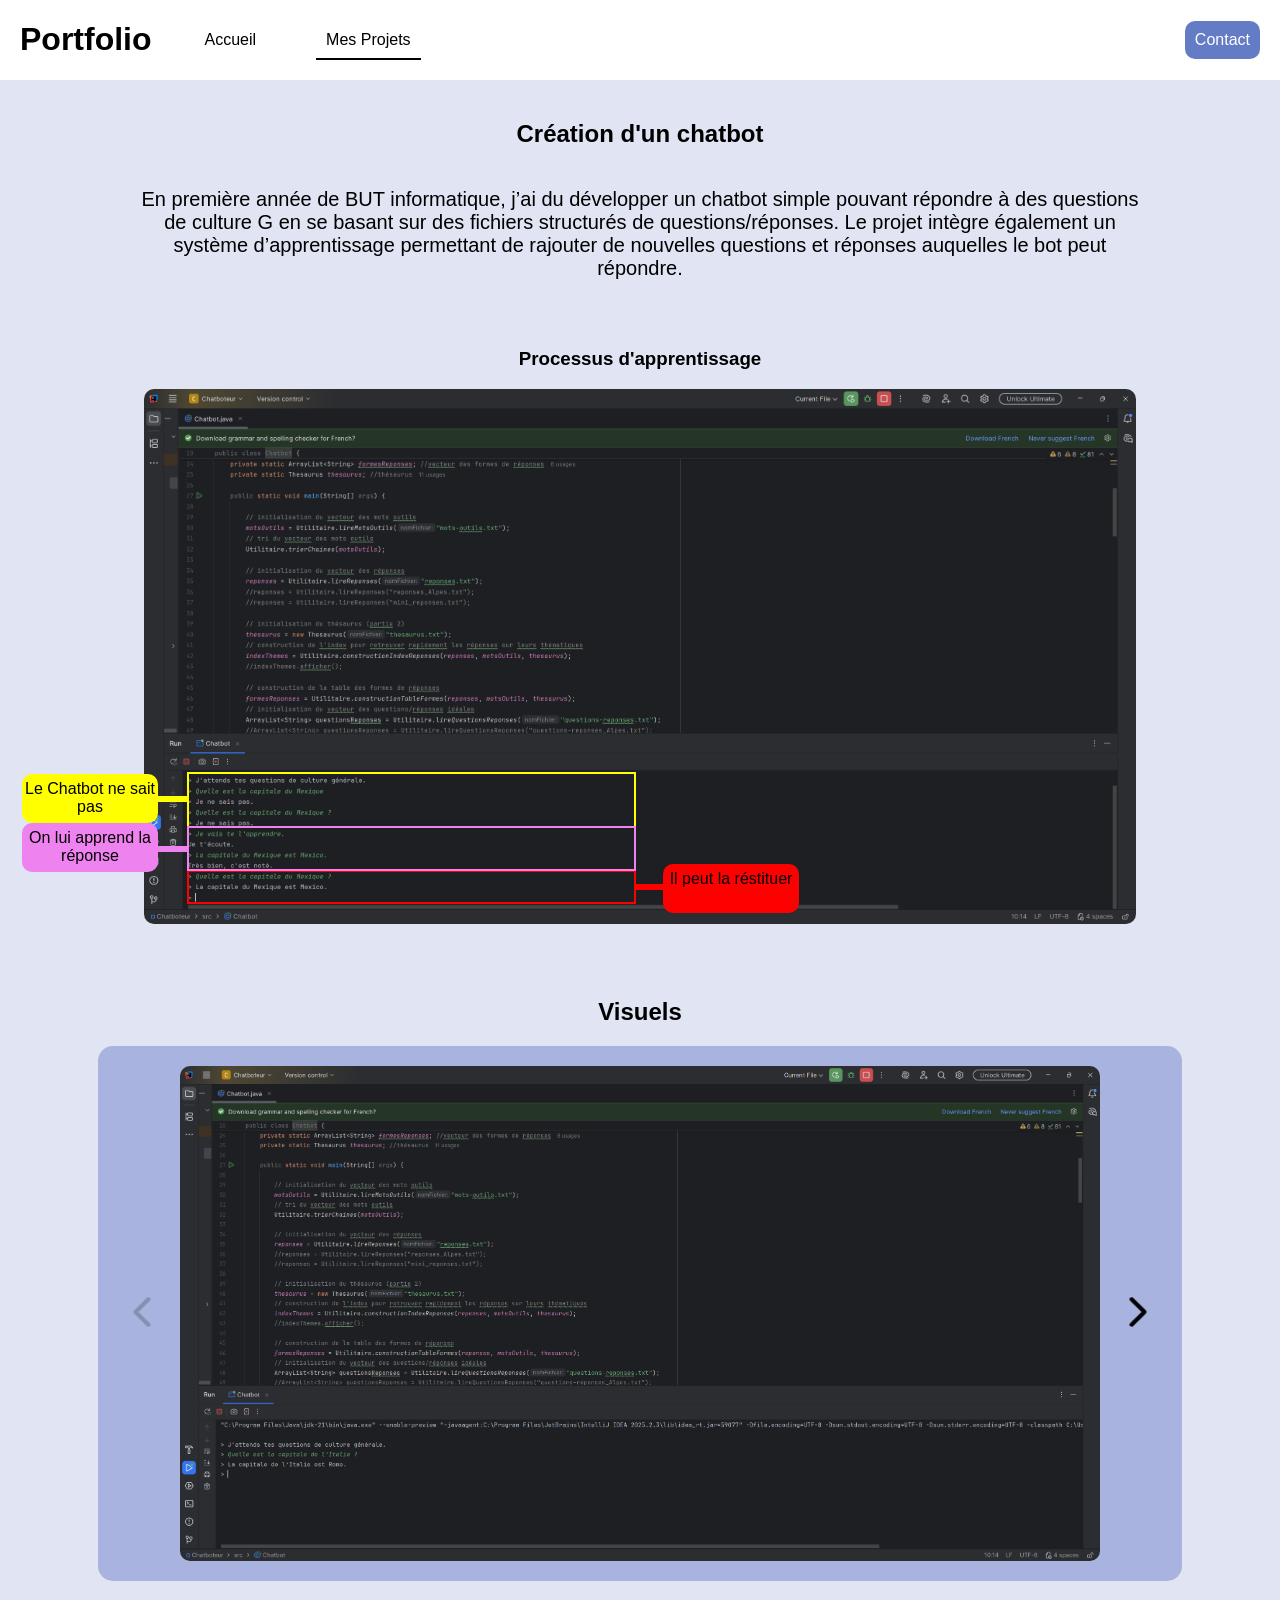
==== chat.html @ 0398caec "first commit" ====
<!DOCTYPE html>
<html lang="en">
<head>
    <meta charset="UTF-8">
    <meta name="viewport" content="width=device-width, initial-scale=1.0">
    <title>Document</title>
    <link rel="stylesheet" href="header.css">
    <link rel="stylesheet" href="chat.css">
</head>
<body>
     
    <header>
        <div>
        <h1>Portfolio </h1>
        
        <nav>
            <ul>
                <li><a href="index.html">Accueil</a></li>
                <li>
                    <a href="">Mes Projets</a>
                    <div class="sous-menu">
                        <a href="chat.html">Chatbot</a>
                        <a href="JDV.html">Jeu de la vie</a>
                    </div>
                </li>
            </ul>
        </nav>

        
        </div>
        <a href="contact.html">Contact</a>
    </header>
    <div></div>
    <main>
        <span class="c1"></span>
        <span class="c2"></span>
        <span class="c3"></span>

        <span class="c4"></span>
        <span class="c5"></span>
        <span class="c6"></span>

        <span class="c7">Il peut la réstituer</span>
        <span class="c8">Le Chatbot ne sait pas</span>
        <span class="c9">On lui apprend la réponse</span>   

        <h2>Création d'un chatbot</h2>
        <p>
            En première année de BUT informatique, j’ai du développer un chatbot simple pouvant répondre à des questions de culture G en se basant sur des fichiers structurés de questions/réponses. Le projet intègre également un système d’apprentissage permettant de rajouter de nouvelles questions et réponses auquelles le bot peut répondre.
        </p>
                

        <div>
            <h3>Processus d'apprentissage</h3>
            <img src="cht2.png" alt="" class="img">
        </div>

        <h2>Visuels</h2>
            
        <article class="carousel-wrapper">
            <section class="carousel">
                <button class="arrow left"><img src="arrow.png" alt=""></button>

                <div class="card first-set">
                    <img src="cht1.png" alt="">
                </div>
                <div class="card second-set">
                    <img src="cht3.png" alt="">
                </div>
                <div class="card third-set">
                    <img src="cht4.png" alt="">
                </div>
                <div class="card fourth-set">
                    <img src="JDV_img1.png" alt="">
                </div>

                <button class="arrow right"><img src="arrow.png" alt=""></button>
            </section>


        </article>


        
            
        
    </main>
    <script>
        const leftBtn = document.querySelector('.arrow.left');
        const rightBtn = document.querySelector('.arrow.right');
        const firstSet = document.querySelectorAll('.first-set');
        const secondSet = document.querySelectorAll('.second-set');
        const thirdSet = document.querySelectorAll('.third-set');
        

        var vari = 0;

        leftBtn.style.opacity = '20%';
        

        rightBtn.addEventListener('click', () => {
            if(vari<2){
                vari=vari+1;
                firstSet.forEach(card => card.style.display = 'none');
                secondSet.forEach(card => card.style.display = 'none');
                thirdSet.forEach(card => card.style.display = 'none');
                if(vari==1){
                    secondSet.forEach(card => card.style.display = 'flex');
                    leftBtn.style.opacity = '100%';
                    rightBtn.style.opacity = '100%';
                }else if(vari == 2){
                    thirdSet.forEach(card => card.style.display = 'flex');
                    leftBtn.style.opacity = '100%';
                    rightBtn.style.opacity = '20%';
                }else if(vari == 0){
                    firstSet.forEach(card => card.style.display = 'flex');
                    leftBtn.style.opacity = '100%';
                    rightBtn.style.opacity = '100%';
                }
                
            }
        });

        leftBtn.addEventListener('click', () => {
            if(vari>0){
                vari=vari-1;
                firstSet.forEach(card => card.style.display = 'none');
                secondSet.forEach(card => card.style.display = 'none');
                thirdSet.forEach(card => card.style.display = 'none');
                if(vari==0){
                    firstSet.forEach(card => card.style.display = 'flex');
                    leftBtn.style.opacity = '20%';
                    rightBtn.style.opacity = '100%';
                }else if(vari == 1){
                    secondSet.forEach(card => card.style.display = 'flex');
                    leftBtn.style.opacity = '100%';
                    rightBtn.style.opacity = '100%';
                }else if(vari == 2){
                    thirdSet.forEach(card => card.style.display = 'flex');
                    leftBtn.style.opacity = '100%';
                    rightBtn.style.opacity = '100%';
                }
            }
        });
    </script>
    
</body>
</html>
---- header.css ----
header{
    display: flex;
    justify-content: space-between;
    background-color: white;
    align-items: center;
}



body > div{
    border: px grey solid;
    opacity: 10%;
    position: absolute;
    width: 100%;
    left: 0;
}

nav{
    padding-right: 50px;
}

header > div{
    display: flex;
    align-items:center;
    gap: 3px;
}

header ul{
    display: flex;
    gap: 50px;
}

h1{
    margin-left: 20px;
}

nav li > a{
    text-decoration: none;
    color: black;
    padding: 10px;
}

nav li div > a {
    color: black;
    text-decoration: none;
}

nav li > a:hover{
    background-color: rgb(223, 223, 223);
    border-bottom: 2px black solid;
}

header > a{
    text-decoration: none;
    color: white;
    background-color: rgb(100, 123, 198);
    padding: 10px;
    border-radius: 10px;
    margin-right: 20px;
}



header li{
    list-style-type: none;
}

nav  li:hover .sous-menu{
    display: flex;
    
}

.sous-menu{
    display: none;
    position: absolute;
    background-color: rgb(223, 223, 223);
    border-top-right-radius: 15px;
    border-bottom-left-radius: 15px;
    border-bottom-right-radius: 15px;
    flex-direction: column;
    margin-top: 11px;
}

.sous-menu a{
    padding: 10px;
    border-bottom: 2px rgba(0, 0, 0, 0) solid;
    
}

.sous-menu a:last-child{
    border-radius: 15px;
}

.sous-menu a:hover{
    border-bottom: 2px black solid;
}
---- chat.css ----
h1, h2{
    font-family:'Trebuchet MS', 'Lucida Sans Unicode', 'Lucida Grande', 'Lucida Sans', Arial, sans-serif;
}

body{
    padding: 0;
    margin: 0;
    background-color: rgb(100, 123, 198, 0.2);
    font-family:Arial, Helvetica, sans-serif;

}


main{
    padding: 20px;
    text-align: center;
    display: flex;
    flex-direction: column;
    align-items: center;
}

p{
    width: 1000px;
    margin-bottom: 50px;
    font-size: 20px;
}

main > div{
    margin-bottom: 50px;
}

.arrow {
    background: none;
    border: none;
}

.arrow img{
    height: 30px;
}

.arrow.right img{
    transform: rotate(180deg);
}

.arrow:hover{
    transform: scale(1.05);
}

section{
    display: flex;
    padding: 20px;
    background-color: rgba(100, 123, 198, 0.458);
    border-radius: 15px;
    gap: 10px;
    justify-content: space-around;
    width: 116vh;
    align-items: center;
}

.c1{
    border: solid 2px red;
    height: 30px;
    width: 445px;
    left: auto;
    margin-right: 458px;
    top:870px;
}

.c2{
    border: solid 2px yellow;
    height: 52px;
    width:445px;
    left: auto;
    margin-right: 458px;
    top:772px;
}

.c3{
    border: solid 2px violet;
    height: 41px;
    width: 445px;
    margin-right: 458px;
    left: auto;
    top: 826px;
}

.c4{
    border: solid 3px red;
    width: 3vh;
    margin-left: 24px;
    left: auto;
    top: 884px;
}

.c7{
    border: solid 3px red;
    background-color: red;
    border-radius: 10px;
    width: 130px;
    height: 40px;
    padding-top: 3px;
    margin-left: 182px;
    left: auto;
    top: 864px;
}

.c5{
    border: solid 3px yellow;
    width: 3vh;
    margin-right: 938px;
    left: auto;
    top: 796px;
}

.c8{
    border: solid 3px yellow;
    background-color: yellow;
    border-radius: 10px;
    width: 130px;
    height: 40px;
    padding-top: 3px;
    margin-right: 1100px;
    left: auto;
    top: 774px;
}

.c6{
    border: solid 3px violet;
    width: 3vh;
    margin-right: 938px;
    left: auto;
    top: 846px;
}

.c9{
    border: solid 3px violet;
    background-color: violet;
    border-radius: 10px;
    width: 130px;
    height: 40px;
    padding-top: 3px;
    margin-right: 1100px;
    left: auto;
    top: 823px;
}

img{
    height: 55vh;
    border-radius: 10px;
    
}

.img{
    height: 535px;
}

header ul li:last-child > a{
    border-bottom: 2px black solid;
}

span{
    position: absolute;
}


.first-set { display: flex; }
.second-set { display: none; }
.third-set{ display: none;}
.fourth-set{ display: none;}
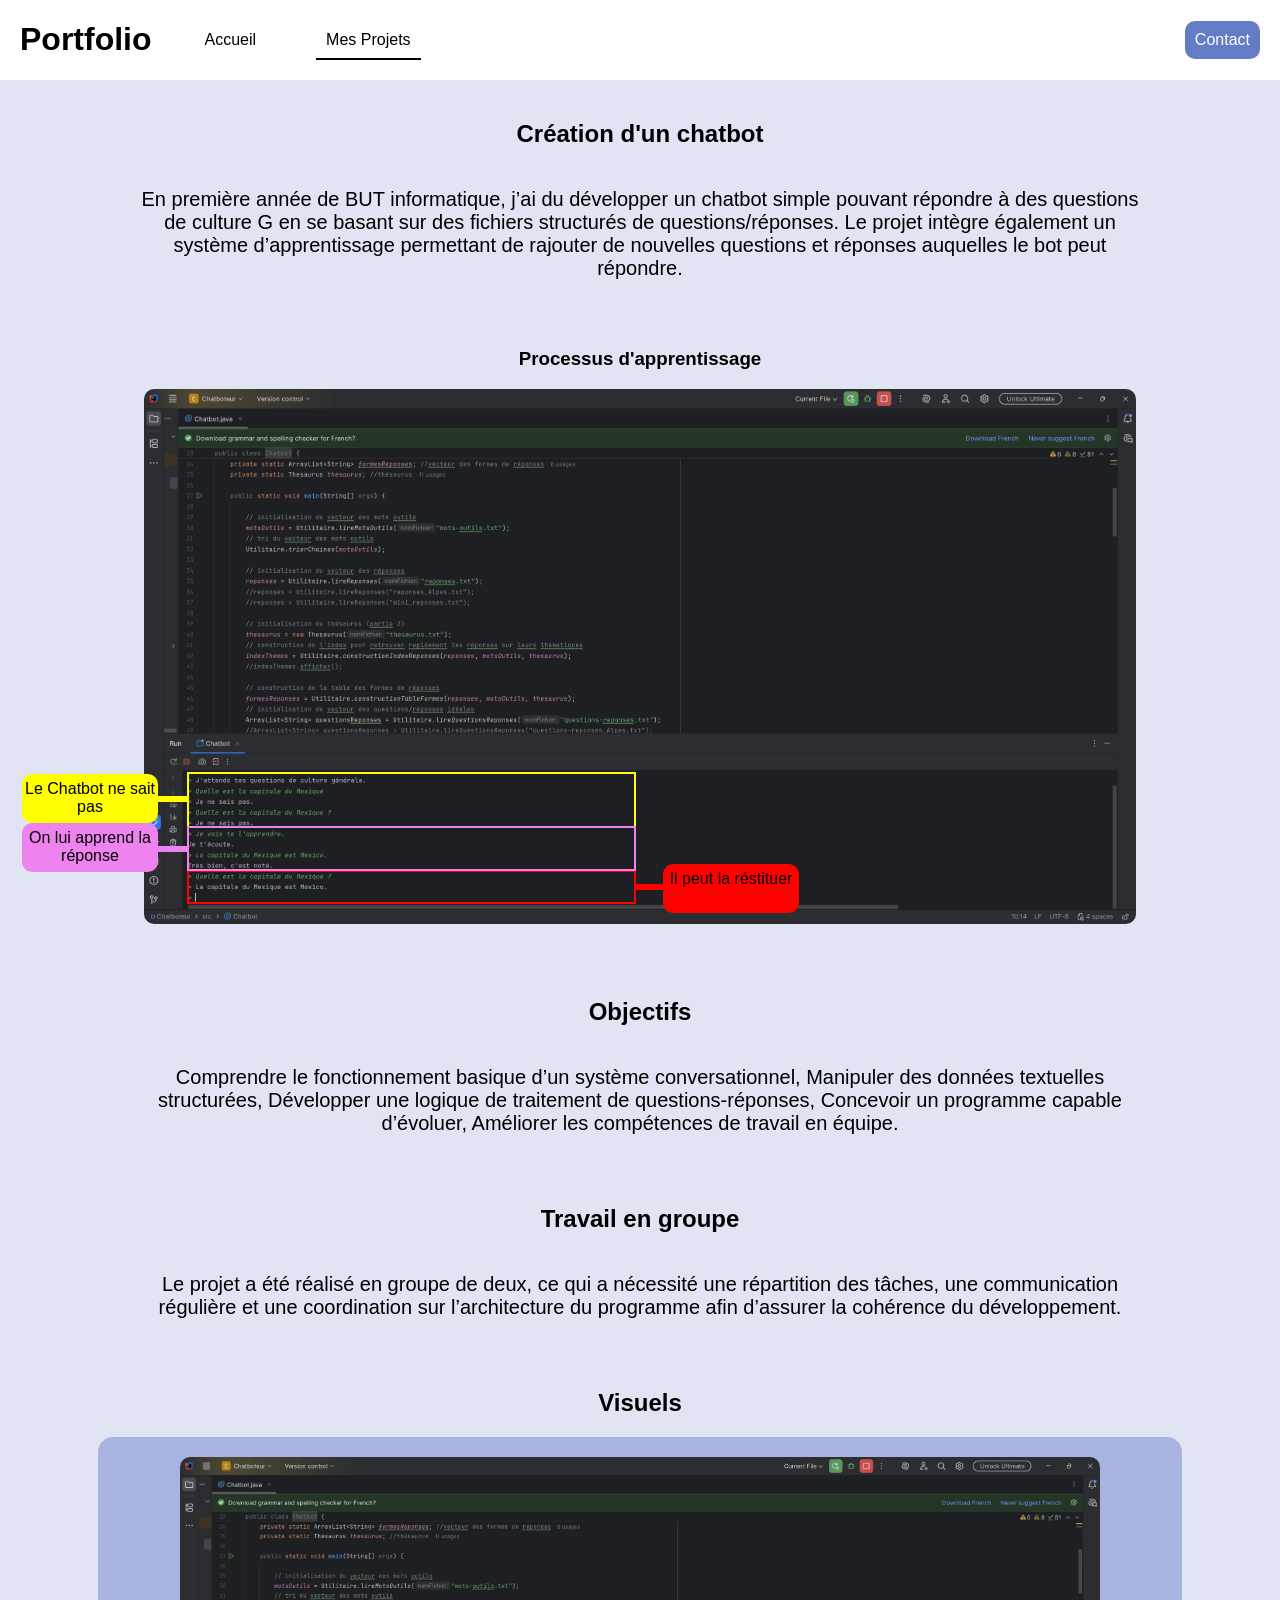
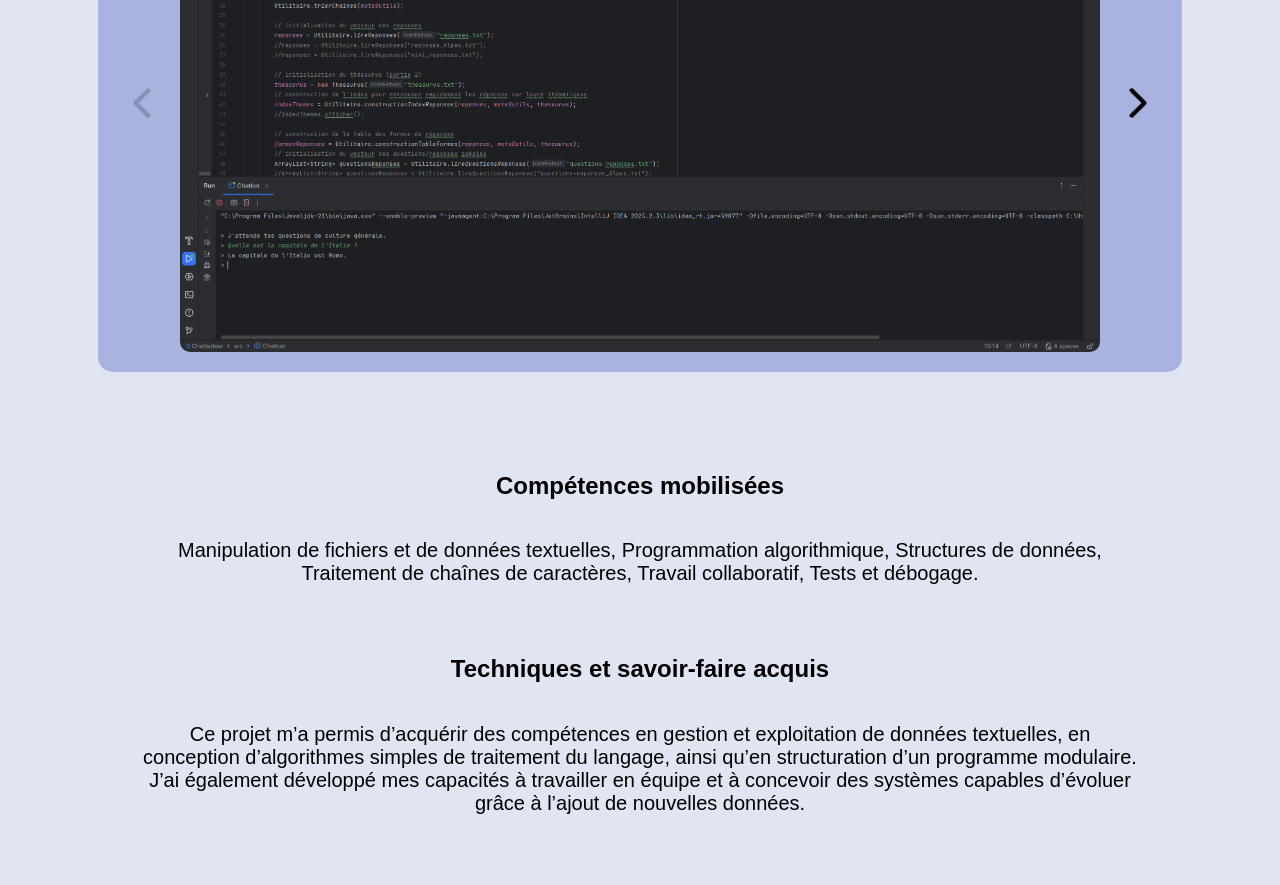
==== commit 509fa3b5: "deuxieme commit" ====
--- a/chat.html
+++ b/chat.html
@@ -55,6 +55,24 @@
             <img src="cht2.png" alt="" class="img">
         </div>
 
+        <h2>Objectifs</h2>
+        <p>
+            Comprendre le fonctionnement basique d’un système conversationnel,
+            Manipuler des données textuelles structurées,
+            Développer une logique de traitement de questions-réponses,
+            Concevoir un programme capable d’évoluer,
+            Améliorer les compétences de travail en équipe.
+        </p>
+
+        <h2>Travail en groupe</h2>
+
+        <p>
+            Le projet a été réalisé en groupe de deux, 
+            ce qui a nécessité une répartition des tâches, 
+            une communication régulière et une coordination sur l’architecture du programme afin d’assurer 
+            la cohérence du développement.
+        </p>
+
         <h2>Visuels</h2>
             
         <article class="carousel-wrapper">
@@ -80,6 +98,23 @@
 
         </article>
 
+        <h2 style="margin-top: 100px;">Compétences mobilisées</h2>
+        <p>
+            Manipulation de fichiers et de données textuelles,
+            Programmation algorithmique,
+            Structures de données,
+            Traitement de chaînes de caractères,
+            Travail collaboratif,
+            Tests et débogage.
+        </p>
+
+        <h2>Techniques et savoir-faire acquis</h2>
+        <p>
+            Ce projet m’a permis d’acquérir des compétences en gestion et exploitation de données textuelles,
+            en conception d’algorithmes simples de traitement du langage, ainsi qu’en structuration 
+            d’un programme modulaire. J’ai également développé mes capacités à travailler en équipe et à concevoir
+            des systèmes capables d’évoluer grâce à l’ajout de nouvelles données.
+        </p>
 
         
             
